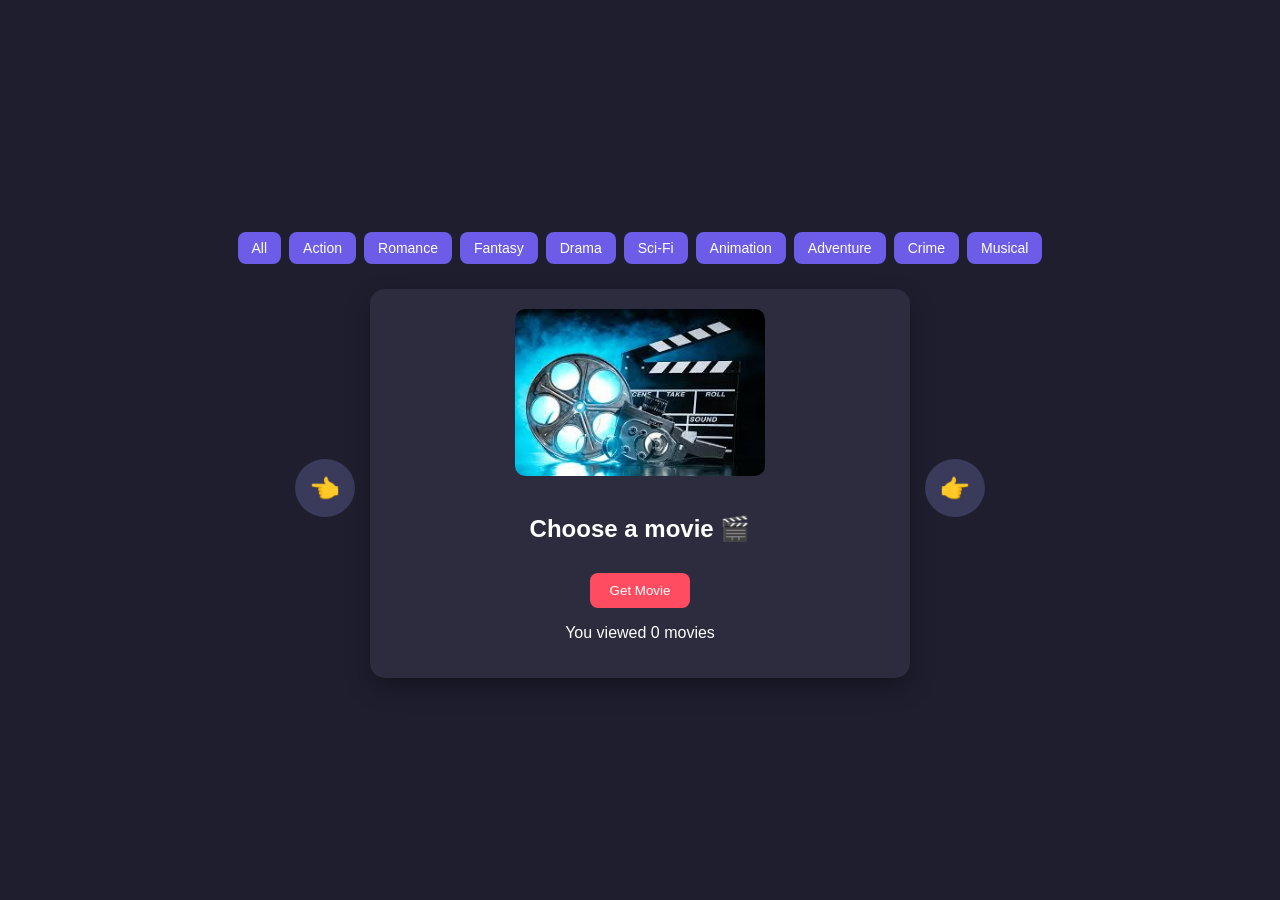
==== Random Movie Picker/index.html @ c217a029 "Add new small project random movies" ====
<!DOCTYPE html>
<html lang="en">
<head>
    <meta charset="UTF-8">
    <title>Movie Picker</title>
    <link rel="stylesheet" href="style.css">
</head>
<body>
<div class="container">
    <div class="genre-buttons">
        <button class="genre-btn" data-genre="All">All</button>
        <button class="genre-btn" data-genre="Action">Action</button>
        <button class="genre-btn" data-genre="Romance">Romance</button>
        <button class="genre-btn" data-genre="Fantasy">Fantasy</button>
        <button class="genre-btn" data-genre="Drama">Drama</button>
        <button class="genre-btn" data-genre="Sci-Fi">Sci-Fi</button>
        <button class="genre-btn" data-genre="Animation">Animation</button>
        <button class="genre-btn" data-genre="Adventure">Adventure</button>
        <button class="genre-btn" data-genre="Crime">Crime</button>
        <button class="genre-btn" data-genre="Musical">Musical</button>
    </div>

    <div class="card-wrapper">
        <button id="prev-movie-btn" class="side-btn">👈</button>

        <div class="card">
            <img id="movie-img" src="resources/img/films.jpg" alt="movie image">
            <h2 id="movie-title">Choose a movie 🎬</h2>
            <p id="movie-genre"></p>
            <p id="movie-description"></p>
            <button id="random-movie-btn">Get Movie</button>
            <p id="view-counter">You viewed 0 movies</p>
        </div>

        <button id="next-movie-btn" class="side-btn">👉</button>
    </div>
</div>

<script src="script.js"></script>
</body>
</html>
---- Random Movie Picker/style.css ----
body {
    margin: 0;
    height: 100vh;
    background: #1e1e2f;
    display: flex;
    justify-content: center;
    align-items: center;
    font-family: Arial;
    color: white;
}

.container {
    display: flex;
    flex-direction: column;
    align-items: center;
    gap: 15px; /* Відстань між кнопками та карточкою */
}

.card-wrapper {
    display: flex;
    align-items: center;
    gap: 15px; /* Відстань між кнопками та карточкою */
}

.card {
    background: #2c2c3e;
    padding: 20px;
    border-radius: 15px;
    width: 500px;
    text-align: center;
    box-shadow: 0 10px 25px rgba(0,0,0,0.3);
}

img {
    width: 50%;
    height: auto;
    object-fit: cover;
    border-radius: 10px;
    margin-bottom: 15px;
}

button {
    margin-top: 10px;
    padding: 10px 20px;
    border: none;
    background: #ff4c60;
    color: white;
    border-radius: 8px;
    cursor: pointer;
    transition: 0.3s;
}

button:hover {
    background: #ff2e4d;
}

.side-btn {
    font-size: 24px;
    padding: 15px;
    background: #3a3a5a;
    border-radius: 50%;
    transition: 0.3s;
}

.side-btn:hover {
    background: #50507a;
}

/* Кнопки жанрів зверху */
.genre-buttons {
    display: flex;
    flex-wrap: nowrap; /* Рядочком */
    justify-content: center;
    gap: 8px;
    margin-bottom: 10px; /* Відстань від карточки */
}

.genre-btn {
    padding: 8px 14px;
    background: #6c5ce7; /* Фіолетовий */
    border: none;
    border-radius: 8px;
    color: white;
    cursor: pointer;
    transition: 0.3s;
    font-size: 14px;
}

.genre-btn:hover {
    background: #4e3dc7;
}
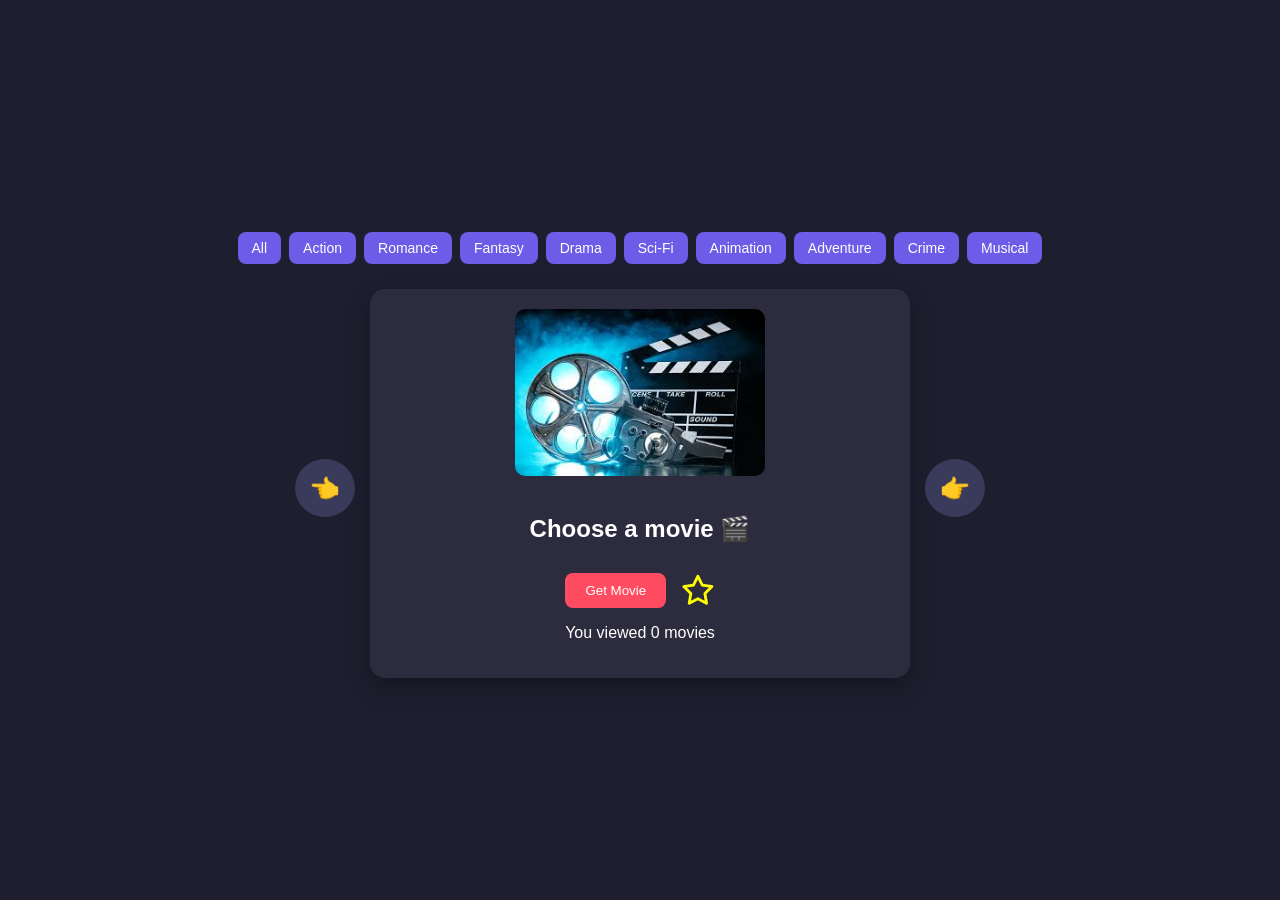
==== commit b5bd8f9e: "Add some changes dor random quotes and random movies" ====
--- a/Random Movie Picker/index.html
+++ b/Random Movie Picker/index.html
@@ -3,6 +3,13 @@
 <head>
     <meta charset="UTF-8">
     <title>Movie Picker</title>
+    <link
+            rel="stylesheet"
+            href="https://cdnjs.cloudflare.com/ajax/libs/font-awesome/6.5.2/css/all.min.css"
+            integrity="sha512-SnH5WK+bZxgPHs44uWIX+LLJAJ9/2PkPKZ5QiAj6Ta86w+fsb2TkcmfRyVX3pBnMFcV7oQPJkl9QevSCWr3W6A=="
+            crossorigin="anonymous"
+            referrerpolicy="no-referrer"
+    />
     <link rel="stylesheet" href="style.css">
 </head>
 <body>
@@ -29,13 +36,15 @@
             <p id="movie-genre"></p>
             <p id="movie-description"></p>
             <button id="random-movie-btn">Get Movie</button>
+            <i id="quote-favorite-btn" class="far fa-star star-icon"></i>
             <p id="view-counter">You viewed 0 movies</p>
         </div>
 
         <button id="next-movie-btn" class="side-btn">👉</button>
     </div>
+
 </div>
 
-<script src="script.js"></script>
+<script type="module" src="./js/script.js"></script>
 </body>
 </html>
--- a/Random Movie Picker/style.css
+++ b/Random Movie Picker/style.css
@@ -88,4 +88,12 @@
 
 .genre-btn:hover {
     background: #4e3dc7;
+}
+
+.star-icon {
+    font-size: 30px;
+    color: yellow;
+    vertical-align: middle;
+    cursor: pointer;
+     padding-left: 2%;
 }
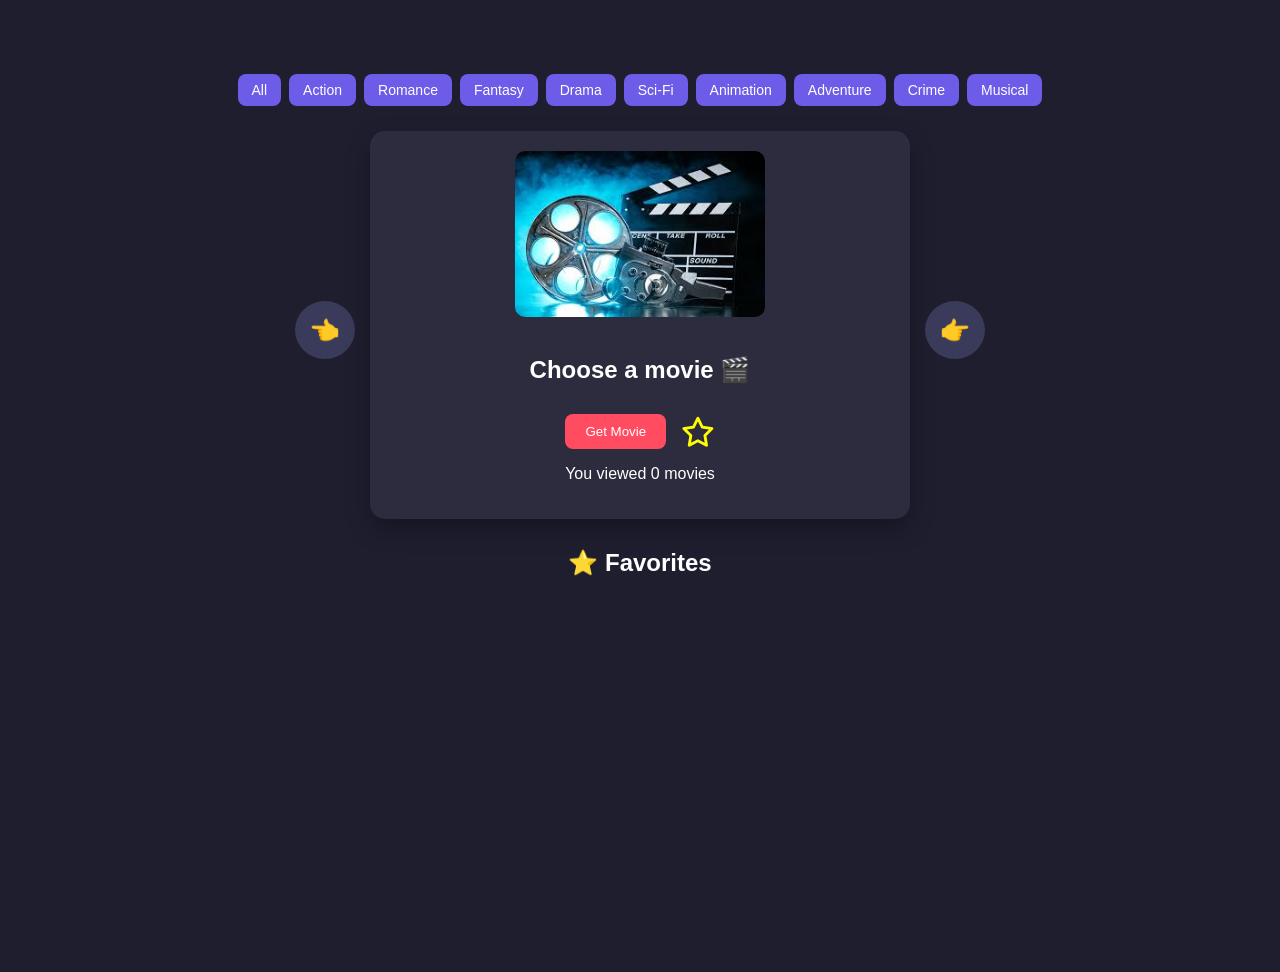
==== commit 3d1416ef: "Add adding to favorites logic" ====
--- a/Random Movie Picker/index.html
+++ b/Random Movie Picker/index.html
@@ -36,12 +36,15 @@
             <p id="movie-genre"></p>
             <p id="movie-description"></p>
             <button id="random-movie-btn">Get Movie</button>
-            <i id="quote-favorite-btn" class="far fa-star star-icon"></i>
+            <i id="movie-favorite-btn" class="far fa-star star-icon"></i>
             <p id="view-counter">You viewed 0 movies</p>
         </div>
 
         <button id="next-movie-btn" class="side-btn">👉</button>
     </div>
+</div>
+<h2 style="margin-top: 30px;">⭐ Favorites</h2>
+<div class="favorites-container" id="favorites-container">
 
 </div>
 
--- a/Random Movie Picker/style.css
+++ b/Random Movie Picker/style.css
@@ -1,9 +1,9 @@
 body {
-    margin: 0;
-    height: 100vh;
+    margin-top: 5%;
+    min-height: 100vh;
     background: #1e1e2f;
     display: flex;
-    justify-content: center;
+    flex-direction: column;
     align-items: center;
     font-family: Arial;
     color: white;
@@ -13,13 +13,13 @@
     display: flex;
     flex-direction: column;
     align-items: center;
-    gap: 15px; /* Відстань між кнопками та карточкою */
+    gap: 15px;
 }
 
 .card-wrapper {
     display: flex;
     align-items: center;
-    gap: 15px; /* Відстань між кнопками та карточкою */
+    gap: 15px;
 }
 
 .card {
@@ -66,18 +66,18 @@
     background: #50507a;
 }
 
-/* Кнопки жанрів зверху */
+
 .genre-buttons {
     display: flex;
-    flex-wrap: nowrap; /* Рядочком */
+    flex-wrap: nowrap;
     justify-content: center;
     gap: 8px;
-    margin-bottom: 10px; /* Відстань від карточки */
+    margin-bottom: 10px;
 }
 
 .genre-btn {
     padding: 8px 14px;
-    background: #6c5ce7; /* Фіолетовий */
+    background: #6c5ce7;
     border: none;
     border-radius: 8px;
     color: white;
@@ -96,4 +96,43 @@
     vertical-align: middle;
     cursor: pointer;
      padding-left: 2%;
+}
+
+.favorites-container {
+    display: flex;
+    flex-wrap: wrap;
+    justify-content: center;
+    gap: 15px;
+    margin-top: 30px;
+    width: 100%;
+    max-width: 900px;
+}
+
+.favorite-card {
+    display: flex;
+    flex-direction: column;
+    background: #2c2c3e;
+    color: white;
+    padding: 15px;
+    border-radius: 12px;
+    width: 220px;
+    box-shadow: 0 8px 20px rgba(0,0,0,0.3);
+    transition: 0.3s;
+    text-align: center;
+}
+
+.favorite-card:hover {
+    transform: scale(1.05);
+}
+
+.favorite-card-content {
+    flex: 1;
+    padding: 0px 3px;
+}
+
+.favorite-card img {
+    width: 60%;
+    border-radius: 10px;
+    display: block;
+    margin: 0 auto;
 }
